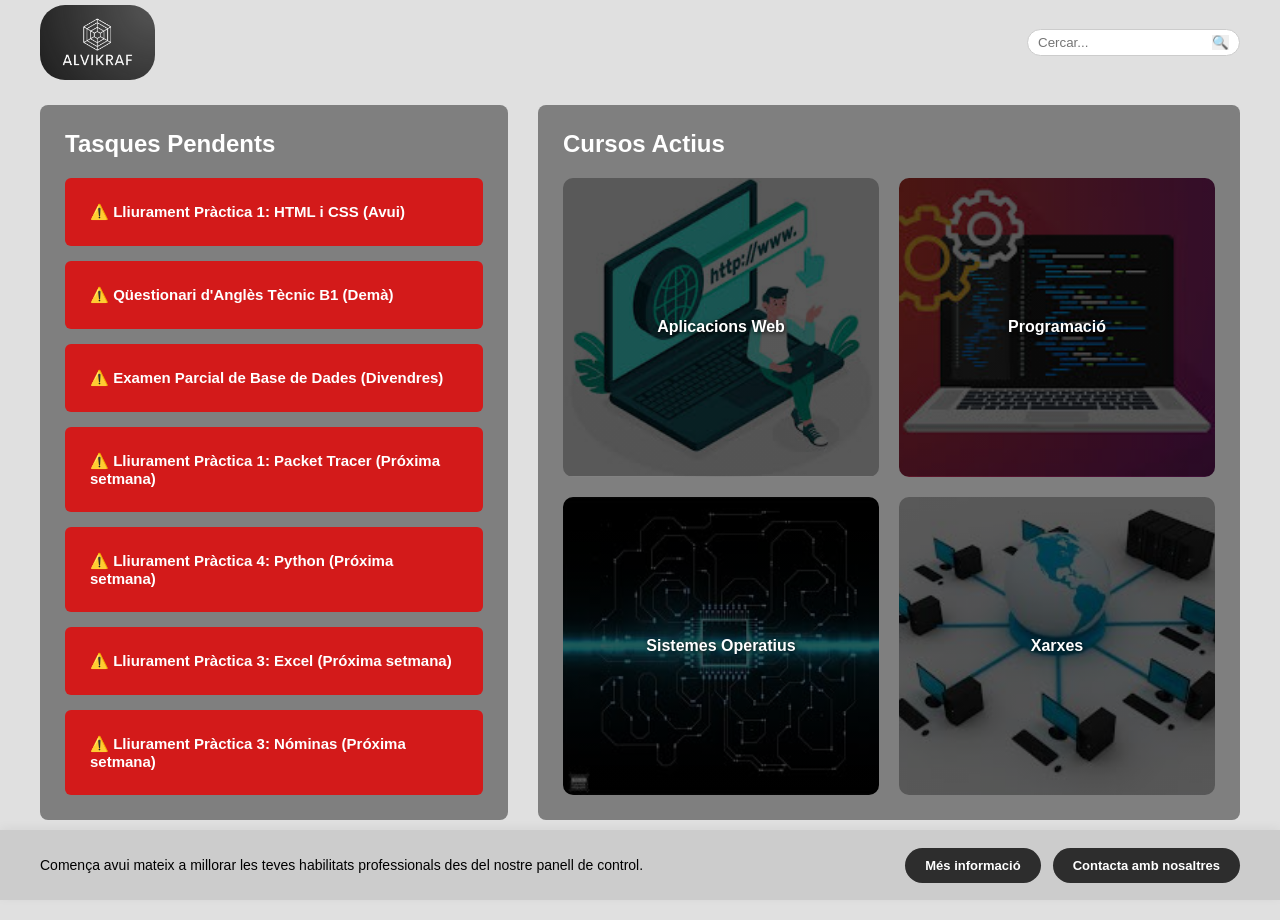
==== plataforma-educativa/index.html @ 51c01555 "Add files via upload" ====
<!DOCTYPE html>
<html lang="ca">
<head>
    <meta charset="UTF-8">
    <meta name="viewport" content="width=device-width, initial-scale=1.0">
    <title>ALVIKRAF - Inici</title>
    <link rel="stylesheet" href="css/reset.css">
    <link rel="stylesheet" href="css/variables.css">
    <link rel="stylesheet" href="css/main.css">
</head>
<body>
    <header class="main-header">
        <div class="logo-container">
            <a href="index.html" class="logo-link">
                <img src="assets/icons/logo.png" alt="ALVIKRAF" class="main-logo">
            </a>
        </div>
        <div class="search-container">
            <input type="text" placeholder="Cercar...">
            <button class="search-btn">🔍</button>
        </div>
    </header>
    <main class="dashboard-container">
        <section class="tasks-panel">
            <h2>Tasques Pendents</h2>
            <div class="tasks-list">
                <button class="task-btn urgent">⚠️ Lliurament Pràctica 1: HTML i CSS (Avui)</button>
                <button class="task-btn urgent">⚠️ Qüestionari d'Anglès Tècnic B1 (Demà)</button>
                <button class="task-btn urgent">⚠️ Examen Parcial de Base de Dades (Divendres)</button>
                <button class="task-btn urgent">⚠️ Lliurament Pràctica 1: Packet Tracer (Próxima setmana)</button>
                <button class="task-btn urgent">⚠️ Lliurament Pràctica 4: Python (Próxima setmana)</button>
                <button class="task-btn urgent">⚠️ Lliurament Pràctica 3: Excel (Próxima setmana)</button>
                <button class="task-btn urgent">⚠️ Lliurament Pràctica 3: Nóminas (Próxima setmana)</button>
            </div>
        </section>
        <section class="courses-panel">
            <h2><a href="cursos.html" class="title-link">Cursos Actius</a></h2>
            <div class="courses-grid">
                <button class="course-card web-bg" onclick="window.location.href='curs-detall.html'">Aplicacions Web</button>
                <button class="course-card prog-bg" onclick="window.location.href='curs-detall.html'">Programació</button>
                <button class="course-card os-bg" onclick="window.location.href='curs-detall.html'">Sistemes Operatius</button>
                <button class="course-card net-bg" onclick="window.location.href='curs-detall.html'">Xarxes</button>
            </div>
        </section>
    </main>
    <footer class="main-footer">
        <p>Comença avui mateix a millorar les teves habilitats professionals des del nostre panell de control.</p>
        <div class="footer-actions">
            <a href="sobre-nosaltres.html" class="footer-btn">Més informació</a>
            <a href="contacte.html" class="footer-btn">Contacta amb nosaltres</a>
        </div>
    </footer>
</body>
</html>
---- plataforma-educativa/css/variables.css ----
:root {
    --bg-main: #e0e0e0;       
    --bg-container: #7f7f7f;  
    --bg-footer: #cccccc;     
    --color-urgent: #d31a1a;    
    --color-dark-btn: #2d2d2d;  
    --color-green-bright: #00a86b; 
    --color-info: #5b6d8a;      
    --color-languages: #4b8f52; 
    --color-science: #537a8a;   
    --font-family: Arial, sans-serif;
    --text-white: #ffffff;
    --text-dark: #000000;
}
---- plataforma-educativa/css/main.css ----
:root {
    --bg-main: #e0e0e0;       
    --bg-container: #7f7f7f;  
    --bg-footer: #cccccc;     
    --color-urgent: #d31a1a;    
    --color-dark-btn: #2d2d2d;  
    --color-green-bright: #00a86b; 
    --color-info: #5b6d8a;      
    --color-languages: #4b8f52; 
    --color-science: #537a8a;   
    --font-family: Arial, sans-serif;
    --text-white: #ffffff;
    --text-dark: #000000;
}
* {
    margin: 0;
    padding: 0;
    box-sizing: border-box;
}
body {
    font-family: var(--font-family);
    background-color: var(--bg-main);
    color: var(--text-dark);
}
a {
    text-decoration: none;
    color: inherit;
}
button {
    font-family: inherit;
    cursor: pointer;
    border: none;
}
.main-header {
    display: flex;
    justify-content: space-between;
    align-items: center;
    padding: 20px 40px;
    height: 85px; 
}
.main-logo {
    height: 75px;      
    width: auto;       
    display: block;  
    border-radius: 25px;  
}
.logo-link:hover {
    opacity: 0.85;
    transition: opacity 0.2s ease;
}
.search-container {
    display: flex;
    background: #ffffff;
    padding: 5px 10px;
    border-radius: 20px;
    border: 1px solid #ccc;
}
.search-container input {
    border: none;
    outline: none;
    padding-right: 5px;
}
.main-footer {
    background-color: var(--bg-footer);
    padding: 15px 40px;
    display: flex;
    justify-content: space-between; 
    align-items: center;
    position: fixed;
    bottom: 0;
    left: 0;
    width: 100%;
    height: 70px; 
    box-shadow: 0 -2px 10px rgba(0,0,0,0.05);
    z-index: 100;
}
.main-footer p {
    font-size: 14px;
    color: var(--text-dark);
    font-weight: 500;
    flex-grow: 1;
}
.footer-actions {
    display: flex;
    gap: 12px;
    align-items: center;
    justify-content: flex-end;
}
.footer-btn {
    background-color: var(--color-dark-btn);
    color: var(--text-white);
    padding: 10px 20px;
    font-size: 13px;
    font-weight: bold;
    border-radius: 20px;
    white-space: nowrap;
    transition: all 0.2s ease;
}
.dashboard-container {
    display: grid;
    grid-template-columns: 1fr 1.5fr;
    gap: 30px;
    padding: 20px 40px;
    margin-bottom: 80px;
    min-height: calc(100vh - 155px); 
    align-items: stretch; 
}
.tasks-panel, .courses-panel {
    background-color: var(--bg-container);
    border-radius: 8px;
    padding: 25px;
    display: flex;
    flex-direction: column;
}
.tasks-panel h2, .courses-panel h2 {
    color: var(--text-white);
    font-size: 24px;
    margin-bottom: 20px;
}
.title-link:hover {
    text-decoration: underline;
}
.tasks-list {
    display: flex;
    flex-direction: column;
    gap: 15px;
    flex-grow: 1;
}
.task-btn.urgent {
    background-color: var(--color-urgent);
    color: var(--text-white);
    padding: 25px;
    font-size: 15px;
    font-weight: bold;
    border-radius: 6px;
    width: 100%;
    text-align: left;
}
.courses-grid {
    display: grid;
    grid-template-columns: repeat(2, 1fr);
    gap: 20px;
    flex-grow: 1;
}
.course-card {
    color: var(--text-white);
    font-size: 16px;
    font-weight: bold;
    border-radius: 10px;
    text-align: center;
    display: flex;
    align-items: center;
    justify-content: center;
    background-size: cover;
    background-position: center;
    background-repeat: no-repeat;
    text-shadow: 1px 1px 4px rgba(0,0,0,0.9);
}
.web-bg {
    background-image: linear-gradient(rgba(0,0,0,0.65), rgba(0,0,0,0.65)), url('../assets/images/aplicacions-web.jpg');
}
.prog-bg {
    background-image: linear-gradient(rgba(0,0,0,0.65), rgba(0,0,0,0.65)), url('../assets/images/programacio.jpg');
}
.os-bg {
    background-image: linear-gradient(rgba(0,0,0,0.65), rgba(0,0,0,0.65)), url('../assets/images/sistemas.jpg');
}
.net-bg {
    background-image: linear-gradient(rgba(0,0,0,0.65), rgba(0,0,0,0.65)), url('../assets/images/xarxes.jpg');
}
.catalog-container {
    padding: 20px 40px;
    margin-bottom: 80px;
    min-height: calc(100vh - 155px);
    display: flex;
    flex-direction: column;
}
.catalog-title {
    font-size: 26px;
    text-align: center;
    margin-bottom: 25px;
}
.categories-wrapper {
    display: grid;
    grid-template-columns: 2fr 2fr 1fr;
    gap: 20px;
    flex-grow: 1;
    align-items: stretch; 
}
.category-block {
    border-radius: 8px;
    padding: 20px 15px;
    display: flex;
    flex-direction: column;
}
.category-block h3 {
    font-size: 18px;
    margin-bottom: 20px;
    text-align: center;
}
.info-block { background-color: var(--color-info); }
.languages-block { background-color: var(--color-languages); }
.science-block { background-color: var(--color-science); }
.category-grid {
    display: grid;
    grid-template-columns: repeat(2, 1fr);
    grid-template-rows: repeat(3, 1fr); 
    gap: 15px;
    flex-grow: 1; 
}
.category-grid-narrow {
    display: grid;
    grid-template-columns: 1fr;
    grid-template-rows: repeat(3, 1fr); 
    gap: 15px;
    flex-grow: 1;
}
.course-card-dark {
    color: var(--text-white);
    font-size: 14px;
    font-weight: bold;
    border-radius: 8px;
    text-align: center;
    width: 100%;
    height: 100%; 
    display: flex;
    align-items: center;
    justify-content: center;
    padding: 15px;
    background-size: cover;
    background-position: center;
    background-repeat: no-repeat;
    text-shadow: 1px 1px 4px rgba(0,0,0,0.9);
}
.bg-web { background-image: linear-gradient(rgba(0,0,0,0.65), rgba(0,0,0,0.65)), url('../assets/images/aplicacions-web.jpg'); }
.bg-js { background-image: linear-gradient(rgba(0,0,0,0.65), rgba(0,0,0,0.65)), url('../assets/images/javascript-modern.jpg'); }
.bg-sql { background-image: linear-gradient(rgba(0,0,0,0.65), rgba(0,0,0,0.65)), url('../assets/images/bases-dades.jpg'); }
.bg-digital { background-image: linear-gradient(rgba(0,0,0,0.65), rgba(0,0,0,0.65)), url('../assets/images/digitalitzacio.jpg'); }
.bg-cyber { background-image: linear-gradient(rgba(0,0,0,0.65), rgba(0,0,0,0.65)), url('../assets/images/ciberseguretat.jpg'); }
.bg-html { background-image: linear-gradient(rgba(0,0,0,0.65), rgba(0,0,0,0.65)), url('../assets/images/html-css.jpg'); }
.bg-eng1 { background-image: linear-gradient(rgba(0,0,0,0.65), rgba(0,0,0,0.65)), url('../assets/images/angles-b1.jpg'); }
.bg-eng2 { background-image: linear-gradient(rgba(0,0,0,0.65), rgba(0,0,0,0.65)), url('../assets/images/angles-b2.jpg'); }
.bg-ger { background-image: linear-gradient(rgba(0,0,0,0.65), rgba(0,0,0,0.65)), url('../assets/images/alemany.jpg'); }
.bg-fre { background-image: linear-gradient(rgba(0,0,0,0.65), rgba(0,0,0,0.65)), url('../assets/images/frances.jpg'); }
.bg-cat { background-image: linear-gradient(rgba(0,0,0,0.65), rgba(0,0,0,0.65)), url('../assets/images/catala.jpg'); }
.bg-exams { background-image: linear-gradient(rgba(0,0,0,0.65), rgba(0,0,0,0.65)), url('../assets/images/examens.jpg'); }
.bg-math { background-image: linear-gradient(rgba(0,0,0,0.65), rgba(0,0,0,0.65)), url('../assets/images/matematiques.jpg'); }
.bg-stats { background-image: linear-gradient(rgba(0,0,0,0.65), rgba(0,0,0,0.65)), url('../assets/images/estadistica.jpg'); }
.bg-phys { background-image: linear-gradient(rgba(0,0,0,0.65), rgba(0,0,0,0.65)), url('../assets/images/fisica.jpg'); }
.course-banner, .about-banner {
    background-color: var(--color-dark-btn);
    color: var(--text-white);
    padding: 30px 40px;
    display: flex;
    justify-content: space-between;
    align-items: center;
    margin: 0 40px 25px 40px;
    border-radius: 4px;
    height: 100px; 
}
.banner-content { max-width: 75%; }
.banner-content h2 { margin-bottom: 10px; font-size: 24px; }
.enroll-btn {
    background-color: var(--color-green-bright);
    color: var(--text-white);
    font-weight: bold;
    padding: 15px 25px;
    border-radius: 6px;
    font-size: 14px;
}
.course-detail-container, .about-container {
    display: grid;
    grid-template-columns: 1fr 2fr;
    gap: 30px;
    padding: 0 40px;
    margin-bottom: 100px;
    min-height: calc(100vh - 280px);
    align-items: stretch;
}
.info-card, .about-card, .contact-info-card {
    background-color: #ffffff;
    padding: 25px;
    border-radius: 6px;
}
.info-card h3, .about-card h3, .contact-info-card h3 { margin-bottom: 15px; font-size: 20px; }
.info-card p, .about-card p, .contact-info-card p { line-height: 1.6; font-size: 14px; }
.tasks-stack {
    display: flex;
    flex-direction: column;
    gap: 15px;
}
.task-item {
    background-color: var(--color-green-bright);
    color: var(--text-white);
    padding: 20px;
    border-radius: 6px;
}
.task-item h4 { margin-bottom: 8px; font-size: 16px; }
.task-item p { font-size: 14px; line-height: 1.4; }
.about-banner { display: block; line-height: 40px; }
.contact-container {
    display: grid;
    grid-template-columns: 1fr 1.5fr;
    gap: 50px;
    padding: 20px 40px;
    margin-bottom: 80px;
    min-height: calc(100vh - 155px);
    align-items: stretch;
}
.contact-info-card {
    background-color: #ffffff;
    padding: 35px 25px;
    border-radius: 6px;
    height: 100%;
}
.contact-info-card h3 { text-align: center; margin-bottom: 20px; font-size: 24px; }
.contact-info-card p { line-height: 1.6; font-size: 14px; }
.contact-form-wrapper {
    background-color: transparent;
    display: flex;
    flex-direction: column;
    justify-content: flex-start;
    height: 100%;
}
.contact-form {
    display: flex;
    flex-direction: column;
    gap: 15px;
    width: 100%;
}
.form-group {
    display: flex;
    flex-direction: column;
    gap: 5px;
}
.form-group label { font-size: 14px; font-weight: 500; }
.form-group input, .form-group textarea {
    width: 100%;
    padding: 12px;
    border: 1px solid #ccc;
    border-radius: 6px;
    background-color: #ffffff;
    font-family: inherit;
}
.form-group textarea {
    resize: vertical;
    min-height: 120px;
}
.submit-btn {
    background-color: var(--color-dark-btn);
    color: var(--text-white);
    padding: 14px;
    border-radius: 6px;
    font-size: 16px;
    margin-top: 10px;
    width: 100%;
    font-weight: bold;
}
.task-btn:hover, 
.course-card:hover, 
.course-card-dark:hover, 
.enroll-btn:hover, 
.submit-btn:hover,
.footer-btn:hover {
    filter: brightness(1.2);
    transition: filter 0.2s ease;
}
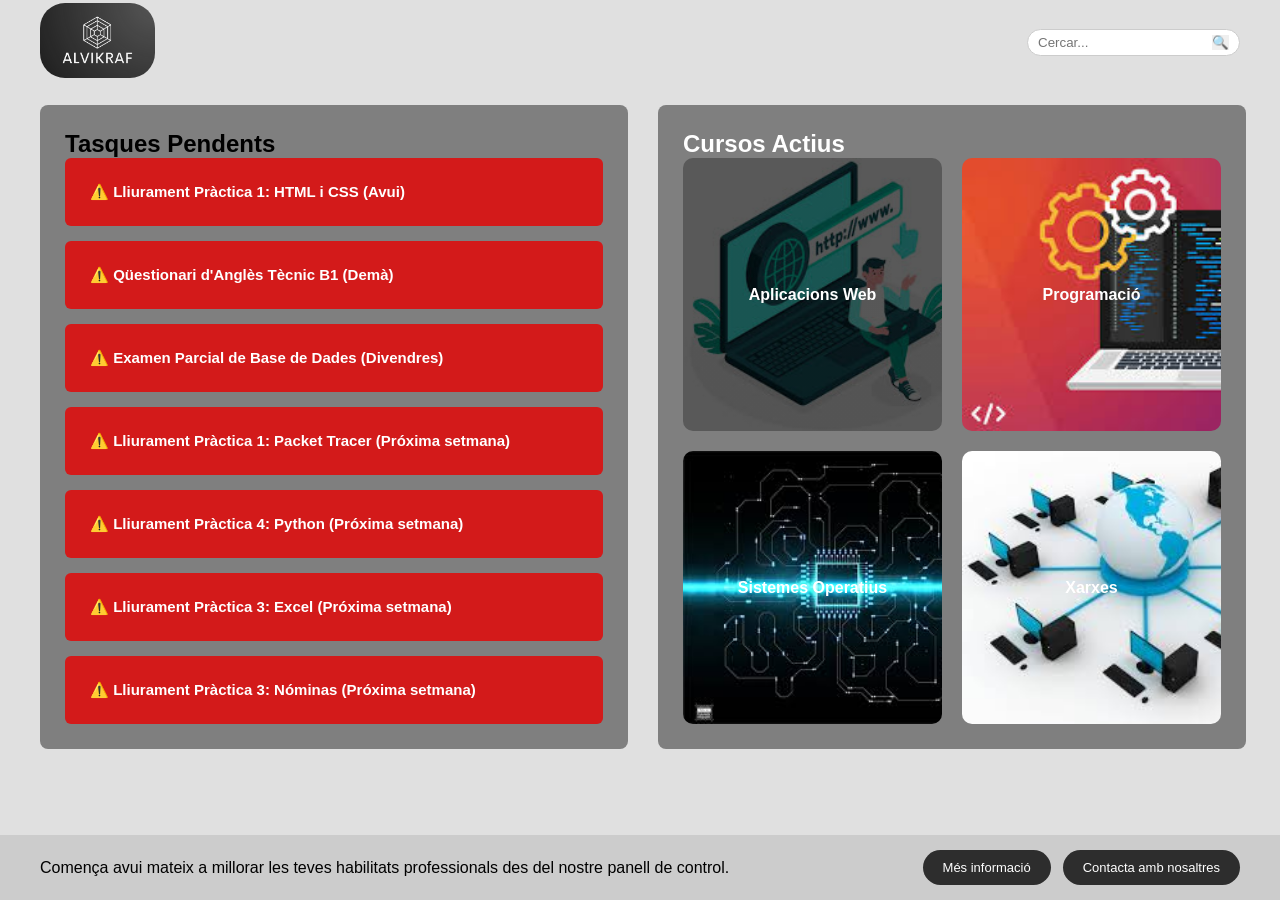
==== commit bbb63440: "Add files via upload" ====
--- a/plataforma-educativa/index.html
+++ b/plataforma-educativa/index.html
@@ -9,45 +9,45 @@
     <link rel="stylesheet" href="css/main.css">
 </head>
 <body>
-    <header class="main-header">
+    <header class="header">
         <div class="logo-container">
             <a href="index.html" class="logo-link">
-                <img src="assets/icons/logo.png" alt="ALVIKRAF" class="main-logo">
+                <img src="assets/icons/logo.png" alt="ALVIKRAF" class="logo">
             </a>
         </div>
         <div class="search-container">
             <input type="text" placeholder="Cercar...">
-            <button class="search-btn">🔍</button>
+            <button>🔍</button>
         </div>
     </header>
-    <main class="dashboard-container">
-        <section class="tasks-panel">
+    <main class="containers">
+        <section class="tareas-pendientes">
             <h2>Tasques Pendents</h2>
-            <div class="tasks-list">
-                <button class="task-btn urgent">⚠️ Lliurament Pràctica 1: HTML i CSS (Avui)</button>
-                <button class="task-btn urgent">⚠️ Qüestionari d'Anglès Tècnic B1 (Demà)</button>
-                <button class="task-btn urgent">⚠️ Examen Parcial de Base de Dades (Divendres)</button>
-                <button class="task-btn urgent">⚠️ Lliurament Pràctica 1: Packet Tracer (Próxima setmana)</button>
-                <button class="task-btn urgent">⚠️ Lliurament Pràctica 4: Python (Próxima setmana)</button>
-                <button class="task-btn urgent">⚠️ Lliurament Pràctica 3: Excel (Próxima setmana)</button>
-                <button class="task-btn urgent">⚠️ Lliurament Pràctica 3: Nóminas (Próxima setmana)</button>
+            <div class="lista-tareas">
+                <button class="task-boton pendiente">⚠️ Lliurament Pràctica 1: HTML i CSS (Avui)</button>
+                <button class="task-boton pendiente">⚠️ Qüestionari d'Anglès Tècnic B1 (Demà)</button>
+                <button class="task-boton pendiente">⚠️ Examen Parcial de Base de Dades (Divendres)</button>
+                <button class="task-boton pendiente">⚠️ Lliurament Pràctica 1: Packet Tracer (Próxima setmana)</button>
+                <button class="task-boton pendiente">⚠️ Lliurament Pràctica 4: Python (Próxima setmana)</button>
+                <button class="task-boton pendiente">⚠️ Lliurament Pràctica 3: Excel (Próxima setmana)</button>
+                <button class="task-boton pendiente">⚠️ Lliurament Pràctica 3: Nóminas (Próxima setmana)</button>
             </div>
         </section>
-        <section class="courses-panel">
+        <section class="cursos-panel">
             <h2><a href="cursos.html" class="title-link">Cursos Actius</a></h2>
-            <div class="courses-grid">
-                <button class="course-card web-bg" onclick="window.location.href='curs-detall.html'">Aplicacions Web</button>
-                <button class="course-card prog-bg" onclick="window.location.href='curs-detall.html'">Programació</button>
-                <button class="course-card os-bg" onclick="window.location.href='curs-detall.html'">Sistemes Operatius</button>
-                <button class="course-card net-bg" onclick="window.location.href='curs-detall.html'">Xarxes</button>
+            <div class="cursos">
+                <button class="boton-curso web" onclick="window.location.href='curs-detall.html'">Aplicacions Web</button>
+                <button class="boton-curso programació" onclick="window.location.href='curs-detall.html'">Programació</button>
+                <button class="boton-curso SO" onclick="window.location.href='curs-detall.html'">Sistemes Operatius</button>
+                <button class="boton-curso xarxes" onclick="window.location.href='curs-detall.html'">Xarxes</button>
             </div>
         </section>
     </main>
-    <footer class="main-footer">
+    <footer class="footer">
         <p>Comença avui mateix a millorar les teves habilitats professionals des del nostre panell de control.</p>
-        <div class="footer-actions">
-            <a href="sobre-nosaltres.html" class="footer-btn">Més informació</a>
-            <a href="contacte.html" class="footer-btn">Contacta amb nosaltres</a>
+        <div class="botones-footer">
+            <a href="sobre-nosaltres.html" class="footer-boton">Més informació</a>
+            <a href="contacte.html" class="footer-boton">Contacta amb nosaltres</a>
         </div>
     </footer>
 </body>
--- a/plataforma-educativa/css/variables.css
+++ b/plataforma-educativa/css/variables.css
@@ -2,13 +2,13 @@
     --bg-main: #e0e0e0;       
     --bg-container: #7f7f7f;  
     --bg-footer: #cccccc;     
-    --color-urgent: #d31a1a;    
-    --color-dark-btn: #2d2d2d;  
-    --color-green-bright: #00a86b; 
+    --color-pendiente: #d31a1a;    
+    --color-oscuro-boton: #2d2d2d;  
+    --color-verde: #00a86b; 
     --color-info: #5b6d8a;      
-    --color-languages: #4b8f52; 
-    --color-science: #537a8a;   
+    --color-lengua: #4b8f52; 
+    --color-ciencia: #537a8a;   
     --font-family: Arial, sans-serif;
-    --text-white: #ffffff;
-    --text-dark: #000000;
+    --text-blanco: #ffffff;
+    --texto-negro: #000000;
 }
--- a/plataforma-educativa/css/main.css
+++ b/plataforma-educativa/css/main.css
@@ -1,52 +1,26 @@
-:root {
-    --bg-main: #e0e0e0;       
-    --bg-container: #7f7f7f;  
-    --bg-footer: #cccccc;     
-    --color-urgent: #d31a1a;    
-    --color-dark-btn: #2d2d2d;  
-    --color-green-bright: #00a86b; 
-    --color-info: #5b6d8a;      
-    --color-languages: #4b8f52; 
-    --color-science: #537a8a;   
-    --font-family: Arial, sans-serif;
-    --text-white: #ffffff;
-    --text-dark: #000000;
-}
 * {
     margin: 0;
     padding: 0;
     box-sizing: border-box;
 }
-body {
-    font-family: var(--font-family);
-    background-color: var(--bg-main);
-    color: var(--text-dark);
-}
 a {
     text-decoration: none;
-    color: inherit;
+    color: white;
 }
 button {
-    font-family: inherit;
     cursor: pointer;
     border: none;
 }
-.main-header {
+.header {
     display: flex;
     justify-content: space-between;
     align-items: center;
     padding: 20px 40px;
     height: 85px; 
 }
-.main-logo {
+.logo {
     height: 75px;      
-    width: auto;       
-    display: block;  
     border-radius: 25px;  
-}
-.logo-link:hover {
-    opacity: 0.85;
-    transition: opacity 0.2s ease;
 }
 .search-container {
     display: flex;
@@ -60,7 +34,7 @@
     outline: none;
     padding-right: 5px;
 }
-.main-footer {
+.footer {
     background-color: var(--bg-footer);
     padding: 15px 40px;
     display: flex;
@@ -68,67 +42,52 @@
     align-items: center;
     position: fixed;
     bottom: 0;
-    left: 0;
-    width: 100%;
-    height: 70px; 
-    box-shadow: 0 -2px 10px rgba(0,0,0,0.05);
-    z-index: 100;
-}
-.main-footer p {
-    font-size: 14px;
-    color: var(--text-dark);
-    font-weight: 500;
-    flex-grow: 1;
-}
-.footer-actions {
+    width: 100%;
+    box-shadow: 10px black;
+}
+.botones-footer {
     display: flex;
     gap: 12px;
     align-items: center;
     justify-content: flex-end;
 }
-.footer-btn {
-    background-color: var(--color-dark-btn);
-    color: var(--text-white);
+.footer-boton {
+    background-color: var(--color-oscuro-boton);
+    color: var(--text-blanco);
     padding: 10px 20px;
     font-size: 13px;
-    font-weight: bold;
     border-radius: 20px;
-    white-space: nowrap;
-    transition: all 0.2s ease;
-}
-.dashboard-container {
-    display: grid;
-    grid-template-columns: 1fr 1.5fr;
+}
+.containers {
+    display: grid;
+    grid-template-columns: 49% 49%;
     gap: 30px;
     padding: 20px 40px;
     margin-bottom: 80px;
-    min-height: calc(100vh - 155px); 
-    align-items: stretch; 
-}
-.tasks-panel, .courses-panel {
+}
+.tareas-pendientes{
     background-color: var(--bg-container);
     border-radius: 8px;
     padding: 25px;
     display: flex;
     flex-direction: column;
 }
-.tasks-panel h2, .courses-panel h2 {
-    color: var(--text-white);
-    font-size: 24px;
-    margin-bottom: 20px;
-}
-.title-link:hover {
-    text-decoration: underline;
-}
-.tasks-list {
+.cursos-panel {
+    background-color: var(--bg-container);
+    border-radius: 8px;
+    padding: 25px;
+    display: flex;
+    flex-direction: column;
+}
+.lista-tareas {
     display: flex;
     flex-direction: column;
     gap: 15px;
     flex-grow: 1;
 }
-.task-btn.urgent {
-    background-color: var(--color-urgent);
-    color: var(--text-white);
+.task-boton.pendiente {
+    background-color: var(--color-pendiente);
+    color: var(--text-blanco);
     padding: 25px;
     font-size: 15px;
     font-weight: bold;
@@ -136,14 +95,14 @@
     width: 100%;
     text-align: left;
 }
-.courses-grid {
+.cursos {
     display: grid;
     grid-template-columns: repeat(2, 1fr);
     gap: 20px;
     flex-grow: 1;
 }
-.course-card {
-    color: var(--text-white);
+.boton-curso {
+    color: var(--text-blanco);
     font-size: 16px;
     font-weight: bold;
     border-radius: 10px;
@@ -152,42 +111,39 @@
     align-items: center;
     justify-content: center;
     background-size: cover;
-    background-position: center;
-    background-repeat: no-repeat;
-    text-shadow: 1px 1px 4px rgba(0,0,0,0.9);
-}
-.web-bg {
-    background-image: linear-gradient(rgba(0,0,0,0.65), rgba(0,0,0,0.65)), url('../assets/images/aplicacions-web.jpg');
-}
-.prog-bg {
-    background-image: linear-gradient(rgba(0,0,0,0.65), rgba(0,0,0,0.65)), url('../assets/images/programacio.jpg');
-}
-.os-bg {
-    background-image: linear-gradient(rgba(0,0,0,0.65), rgba(0,0,0,0.65)), url('../assets/images/sistemas.jpg');
-}
-.net-bg {
-    background-image: linear-gradient(rgba(0,0,0,0.65), rgba(0,0,0,0.65)), url('../assets/images/xarxes.jpg');
-}
-.catalog-container {
+    text-shadow: 4px black;
+}
+.web {
+    background-image: url('../assets/images/aplicacions-web.jpg');
+}
+.programació {
+    background-image: url('../assets/images/programacio.jpg');
+}
+.SO {
+    background-image: url('../assets/images/sistemas.jpg');
+}
+.xarxes {
+    background-image: url('../assets/images/xarxes.jpg');
+}
+.catalogo-container {
     padding: 20px 40px;
     margin-bottom: 80px;
-    min-height: calc(100vh - 155px);
-    display: flex;
-    flex-direction: column;
-}
-.catalog-title {
+    min-height: 750px;
+    display: flex;
+    flex-direction: column;
+}
+.catalogo-titulo {
     font-size: 26px;
     text-align: center;
     margin-bottom: 25px;
 }
-.categories-wrapper {
-    display: grid;
-    grid-template-columns: 2fr 2fr 1fr;
+.todos-cursos {
+    display: grid;
+    grid-template-columns: 37% 37% 23%;
     gap: 20px;
     flex-grow: 1;
-    align-items: stretch; 
-}
-.category-block {
+}
+.bloques-cursos {
     border-radius: 8px;
     padding: 20px 15px;
     display: flex;
@@ -198,27 +154,30 @@
     margin-bottom: 20px;
     text-align: center;
 }
-.info-block { background-color: var(--color-info); }
-.languages-block { background-color: var(--color-languages); }
-.science-block { background-color: var(--color-science); }
-.category-grid {
-    display: grid;
-    grid-template-columns: repeat(2, 1fr);
-    grid-template-rows: repeat(3, 1fr); 
+.info-block { 
+    background-color: var(--color-info); 
+}
+.lenguas-block { 
+    background-color: var(--color-lengua); 
+}
+.ciencias-block { 
+    background-color: var(--color-ciencia); 
+}
+.botones-cursos {
+    display: grid;
+    grid-template-columns: repeat(2, 49%);
+    grid-template-rows: repeat(3, 32%); 
     gap: 15px;
     flex-grow: 1; 
 }
-.category-grid-narrow {
-    display: grid;
-    grid-template-columns: 1fr;
-    grid-template-rows: repeat(3, 1fr); 
+.botones-cursos1 {
+    display: grid;
     gap: 15px;
     flex-grow: 1;
 }
-.course-card-dark {
-    color: var(--text-white);
+.curso {
+    color: var(--text-blanco);
     font-size: 14px;
-    font-weight: bold;
     border-radius: 8px;
     text-align: center;
     width: 100%;
@@ -228,28 +187,55 @@
     justify-content: center;
     padding: 15px;
     background-size: cover;
-    background-position: center;
-    background-repeat: no-repeat;
-    text-shadow: 1px 1px 4px rgba(0,0,0,0.9);
-}
-.bg-web { background-image: linear-gradient(rgba(0,0,0,0.65), rgba(0,0,0,0.65)), url('../assets/images/aplicacions-web.jpg'); }
-.bg-js { background-image: linear-gradient(rgba(0,0,0,0.65), rgba(0,0,0,0.65)), url('../assets/images/javascript-modern.jpg'); }
-.bg-sql { background-image: linear-gradient(rgba(0,0,0,0.65), rgba(0,0,0,0.65)), url('../assets/images/bases-dades.jpg'); }
-.bg-digital { background-image: linear-gradient(rgba(0,0,0,0.65), rgba(0,0,0,0.65)), url('../assets/images/digitalitzacio.jpg'); }
-.bg-cyber { background-image: linear-gradient(rgba(0,0,0,0.65), rgba(0,0,0,0.65)), url('../assets/images/ciberseguretat.jpg'); }
-.bg-html { background-image: linear-gradient(rgba(0,0,0,0.65), rgba(0,0,0,0.65)), url('../assets/images/html-css.jpg'); }
-.bg-eng1 { background-image: linear-gradient(rgba(0,0,0,0.65), rgba(0,0,0,0.65)), url('../assets/images/angles-b1.jpg'); }
-.bg-eng2 { background-image: linear-gradient(rgba(0,0,0,0.65), rgba(0,0,0,0.65)), url('../assets/images/angles-b2.jpg'); }
-.bg-ger { background-image: linear-gradient(rgba(0,0,0,0.65), rgba(0,0,0,0.65)), url('../assets/images/alemany.jpg'); }
-.bg-fre { background-image: linear-gradient(rgba(0,0,0,0.65), rgba(0,0,0,0.65)), url('../assets/images/frances.jpg'); }
-.bg-cat { background-image: linear-gradient(rgba(0,0,0,0.65), rgba(0,0,0,0.65)), url('../assets/images/catala.jpg'); }
-.bg-exams { background-image: linear-gradient(rgba(0,0,0,0.65), rgba(0,0,0,0.65)), url('../assets/images/examens.jpg'); }
-.bg-math { background-image: linear-gradient(rgba(0,0,0,0.65), rgba(0,0,0,0.65)), url('../assets/images/matematiques.jpg'); }
-.bg-stats { background-image: linear-gradient(rgba(0,0,0,0.65), rgba(0,0,0,0.65)), url('../assets/images/estadistica.jpg'); }
-.bg-phys { background-image: linear-gradient(rgba(0,0,0,0.65), rgba(0,0,0,0.65)), url('../assets/images/fisica.jpg'); }
-.course-banner, .about-banner {
-    background-color: var(--color-dark-btn);
-    color: var(--text-white);
+}
+.web {    
+    background-image: linear-gradient(rgba(0,0,0,0.65), rgba(0, 0, 0, 0.65)), url('../assets/images/aplicacions-web.jpg'); 
+}
+.js {     
+    background-image: linear-gradient(rgba(0,0,0,0.65), rgba(0,0,0,0.65)), url('../assets/images/javascript-modern.jpg'); 
+}
+.sql {    
+    background-image: linear-gradient(rgba(0,0,0,0.65), rgba(0,0,0,0.65)), url('../assets/images/bases-dades.jpg'); 
+}
+.digital {
+    background-image: linear-gradient(rgba(0,0,0,0.65), rgba(0,0,0,0.65)), url('../assets/images/digitalitzacio.jpg'); 
+}
+.cyber {  
+    background-image: linear-gradient(rgba(0,0,0,0.65), rgba(0,0,0,0.65)), url('../assets/images/ciberseguretat.jpg'); 
+}
+.html {   
+    background-image: linear-gradient(rgba(0,0,0,0.65), rgba(0,0,0,0.65)), url('../assets/images/html-css.jpg'); 
+}
+.eng1 {   
+    background-image: linear-gradient(rgba(0,0,0,0.65), rgba(0,0,0,0.65)), url('../assets/images/angles-b1.jpg'); 
+}
+.eng2 {   
+    background-image: linear-gradient(rgba(0,0,0,0.65), rgba(0,0,0,0.65)), url('../assets/images/angles-b2.jpg'); 
+}
+.ale {    
+    background-image: linear-gradient(rgba(0,0,0,0.65), rgba(0,0,0,0.65)), url('../assets/images/alemany.jpg'); 
+}
+.fra {    
+    background-image: linear-gradient(rgba(0,0,0,0.65), rgba(0,0,0,0.65)), url('../assets/images/frances.jpg'); 
+}
+.cat {    
+    background-image: linear-gradient(rgba(0,0,0,0.65), rgba(0,0,0,0.65)), url('../assets/images/catala.jpg'); 
+}
+.examen {  
+    background-image: linear-gradient(rgba(0,0,0,0.65), rgba(0,0,0,0.65)), url('../assets/images/examens.jpg'); 
+}
+.mates {   
+    background-image: linear-gradient(rgba(0,0,0,0.65), rgba(0,0,0,0.65)), url('../assets/images/matematiques.jpg'); 
+}
+.estadistica {  
+    background-image: linear-gradient(rgba(0,0,0,0.65), rgba(0,0,0,0.65)), url('../assets/images/estadistica.jpg'); 
+}
+.fisica {   
+    background-image: linear-gradient(rgba(0,0,0,0.65), rgba(0,0,0,0.65)), url('../assets/images/fisica.jpg'); 
+}
+.curso-intro{
+    background-color: var(--color-oscuro-boton);
+    color: var(--text-blanco);
     padding: 30px 40px;
     display: flex;
     justify-content: space-between;
@@ -258,110 +244,113 @@
     border-radius: 4px;
     height: 100px; 
 }
-.banner-content { max-width: 75%; }
-.banner-content h2 { margin-bottom: 10px; font-size: 24px; }
-.enroll-btn {
-    background-color: var(--color-green-bright);
-    color: var(--text-white);
+.inscr-boton {
+    background-color: var(--color-verde);
+    color: var(--text-blanco);
     font-weight: bold;
     padding: 15px 25px;
     border-radius: 6px;
     font-size: 14px;
 }
-.course-detail-container, .about-container {
+.curso-detalle-container{
+    display: grid;
+    grid-template-columns: 40% 58%;
+    gap: 30px;
+    padding: 40px;
+    margin-bottom: 100px;
+}
+.info-curso{
+    background-color: #ffffff;
+    padding: 25px;
+    border-radius: 6px;
+}
+.barra-temas {
+    display: flex;
+    flex-direction: column;
+    gap: 15px;
+}
+.unidad {
+    background-color: var(--color-verde);
+    color: var(--texto-blanco);
+    padding: 20px;
+    border-radius: 6px;
+}
+.introduccion { 
+    display: block; 
+    line-height: 40px; 
+}
+.contacto-container {
+    display: grid;
+    grid-template-columns: 50% 48%;
+    gap: 50px;
+    padding: 20px 40px;
+    margin-bottom: 80px;
+}
+.contacto-info {
+    background-color: #ffffff;
+    padding: 35px 25px;
+    border-radius: 6px;
+    height: 100%;
+}
+.contacto-form {
+    display: flex;
+    flex-direction: column;
+    gap: 15px;
+    width: 100%;
+}
+.form-grupo {
+    display: flex;
+    flex-direction: column;
+    gap: 5px;
+}
+.form-grupo input{
+    width: 100%;
+    padding: 12px;
+    border: 1px solid #ccc;
+    border-radius: 6px;
+    background-color: #ffffff;
+}
+.form-grupo textarea {
+    width: 100%;
+    padding: 12px;
+    border: 1px solid #ccc;
+    border-radius: 6px;
+    background-color: #ffffff;
+    font-family: inherit;
+}
+.enviar-boton {
+    background-color: var(--color-oscuro-boton);
+    color: var(--text-blanco);
+    padding: 14px;
+    border-radius: 6px;
+    font-size: 16px;
+    margin-top: 10px;
+    width: 100%;
+}
+.introduccion {
+    background-color: var(--color-oscuro-boton);
+    color: var(--text-blanco);
+    padding: 30px 40px;
+    display: flex;
+    justify-content: space-between;
+    align-items: center;
+    margin: 0 40px 25px 40px;
+    border-radius: 4px;
+    height: 100px; 
+}
+.secciones {
     display: grid;
     grid-template-columns: 1fr 2fr;
     gap: 30px;
     padding: 0 40px;
     margin-bottom: 100px;
-    min-height: calc(100vh - 280px);
-    align-items: stretch;
-}
-.info-card, .about-card, .contact-info-card {
-    background-color: #ffffff;
-    padding: 25px;
-    border-radius: 6px;
-}
-.info-card h3, .about-card h3, .contact-info-card h3 { margin-bottom: 15px; font-size: 20px; }
-.info-card p, .about-card p, .contact-info-card p { line-height: 1.6; font-size: 14px; }
-.tasks-stack {
-    display: flex;
-    flex-direction: column;
-    gap: 15px;
-}
-.task-item {
-    background-color: var(--color-green-bright);
-    color: var(--text-white);
-    padding: 20px;
-    border-radius: 6px;
-}
-.task-item h4 { margin-bottom: 8px; font-size: 16px; }
-.task-item p { font-size: 14px; line-height: 1.4; }
-.about-banner { display: block; line-height: 40px; }
-.contact-container {
-    display: grid;
-    grid-template-columns: 1fr 1.5fr;
-    gap: 50px;
-    padding: 20px 40px;
-    margin-bottom: 80px;
-    min-height: calc(100vh - 155px);
-    align-items: stretch;
-}
-.contact-info-card {
-    background-color: #ffffff;
-    padding: 35px 25px;
-    border-radius: 6px;
-    height: 100%;
-}
-.contact-info-card h3 { text-align: center; margin-bottom: 20px; font-size: 24px; }
-.contact-info-card p { line-height: 1.6; font-size: 14px; }
-.contact-form-wrapper {
-    background-color: transparent;
-    display: flex;
-    flex-direction: column;
-    justify-content: flex-start;
-    height: 100%;
-}
-.contact-form {
-    display: flex;
-    flex-direction: column;
-    gap: 15px;
-    width: 100%;
-}
-.form-group {
-    display: flex;
-    flex-direction: column;
-    gap: 5px;
-}
-.form-group label { font-size: 14px; font-weight: 500; }
-.form-group input, .form-group textarea {
-    width: 100%;
-    padding: 12px;
-    border: 1px solid #ccc;
-    border-radius: 6px;
-    background-color: #ffffff;
-    font-family: inherit;
-}
-.form-group textarea {
-    resize: vertical;
-    min-height: 120px;
-}
-.submit-btn {
-    background-color: var(--color-dark-btn);
-    color: var(--text-white);
-    padding: 14px;
-    border-radius: 6px;
-    font-size: 16px;
-    margin-top: 10px;
-    width: 100%;
-    font-weight: bold;
-}
-.task-btn:hover, 
-.course-card:hover, 
-.course-card-dark:hover, 
-.enroll-btn:hover, 
-.submit-btn:hover,
-.footer-btn:hover {
-    filter: brightness(1.2);
-    transition: filter 0.2s ease;
+}
+.secciones-info h3{ 
+    margin-bottom: 15px; 
+    font-size: 20px; 
+}
+.secciones-info{
+    background-color: #ffffff;
+    padding: 25px;
+    border-radius: 6px;
 }
